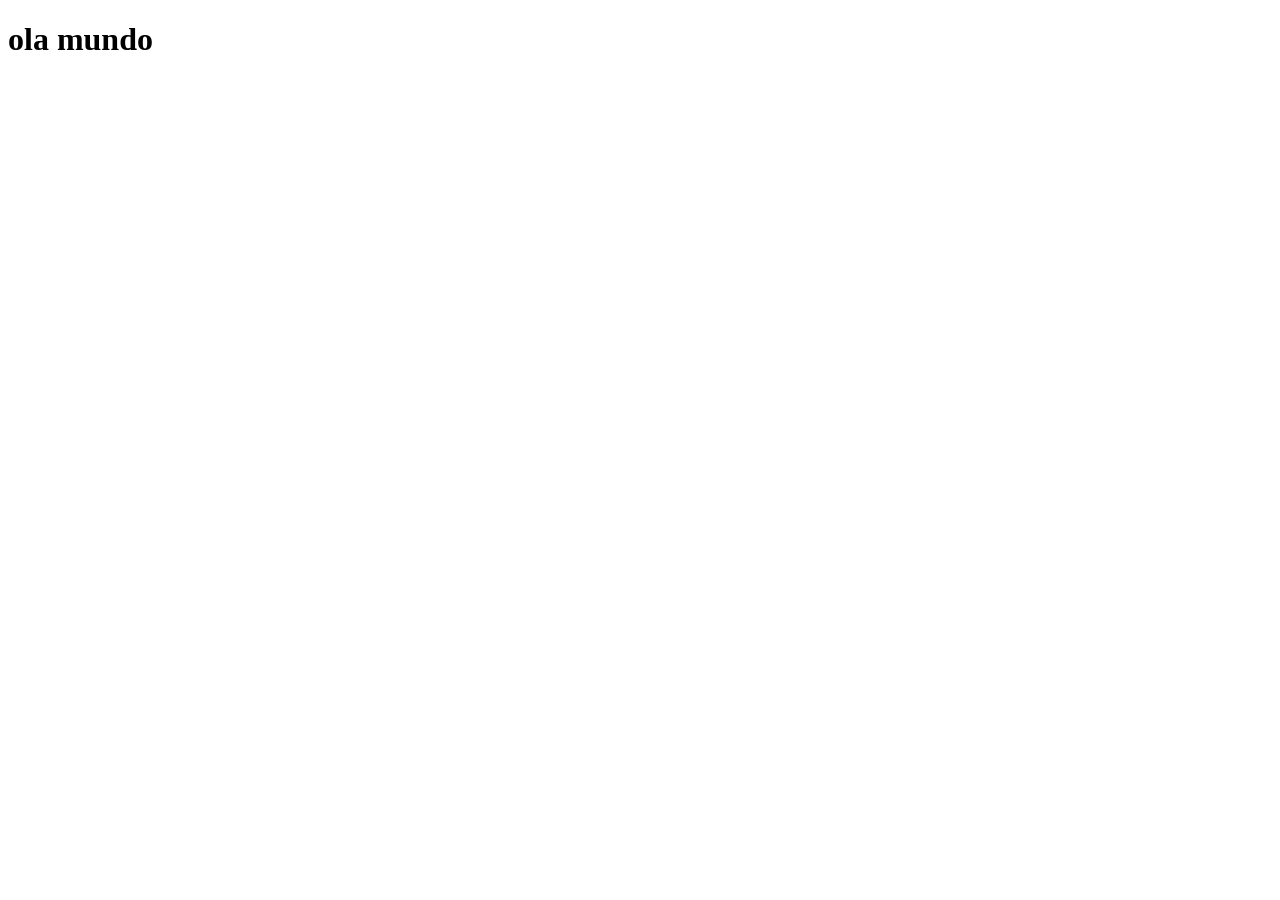
==== index.html @ 39245298 "Criei meu repositório local do projeto social" ====
<!DOCTYPE html>
<html lang="pt-br">
<head>
    <meta charset="UTF-8">
    <meta name="viewport" content="width=device-width, initial-scale=1.0">
    <title>Projeto de Redes Sociais</title>
</head>
<body>
    <h1>ola mundo</h1>
    
</body>
</html>
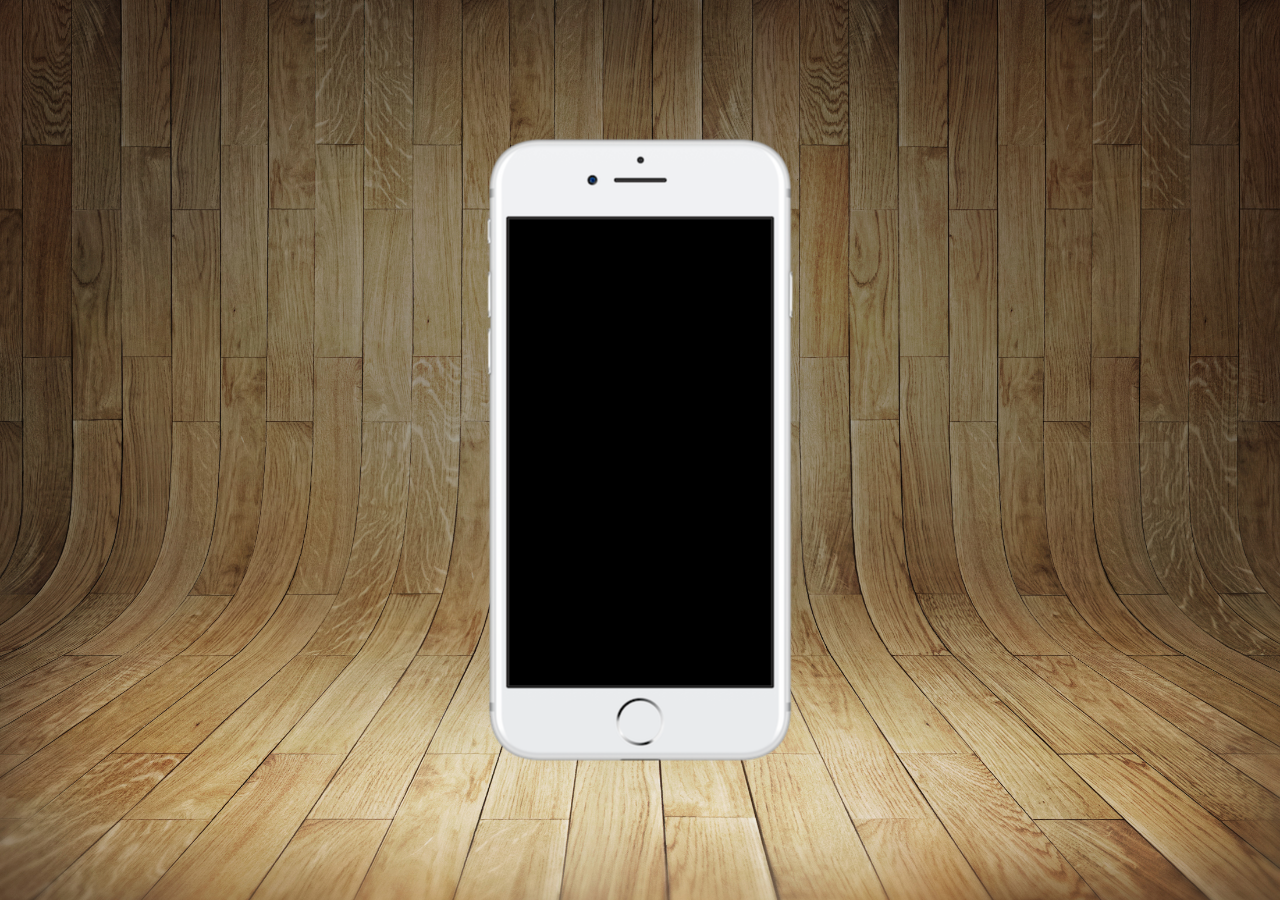
==== commit 999ca9b7: "criando o fundo do projeto social" ====
--- a/index.html
+++ b/index.html
@@ -4,9 +4,17 @@
     <meta charset="UTF-8">
     <meta name="viewport" content="width=device-width, initial-scale=1.0">
     <title>Projeto de Redes Sociais</title>
+    <link rel="stylesheet" href="estilos/style.css">
 </head>
 <body>
-    <h1>ola mundo</h1>
+    <main>
+        <section id="telefone">
+
+        </section>
+        <section id="redes-sociais">
+
+        </section>
+    </main>
     
 </body>
 </html>
--- a/estilos/style.css
+++ b/estilos/style.css
@@ -0,0 +1,37 @@
+@charset "utf-8";
+
+* {
+    margin: 0px;
+    padding: 0px;
+    font-family: Arial, Helvetica, sans-serif;
+}
+
+html, body {
+    height: 100vh;
+    width: 100vw;
+    background-color: black;
+}
+
+body {
+    background: url('../imagens/fundo-madeira.jpg') no-repeat top center;
+    background-size: cover;
+    background-attachment: fixed;
+}
+
+main {
+    position: relative;
+    height: 100vh;
+    
+}
+
+section#telefone {
+    position: absolute;
+    top: 50%;
+    left: 50%;
+    transform: translate(-50%, -50%);
+
+    height: 627px;
+    width: 311px;
+    background-color: blue;
+    background: url('../imagens/frame-iphone.png')no-repeat;
+}
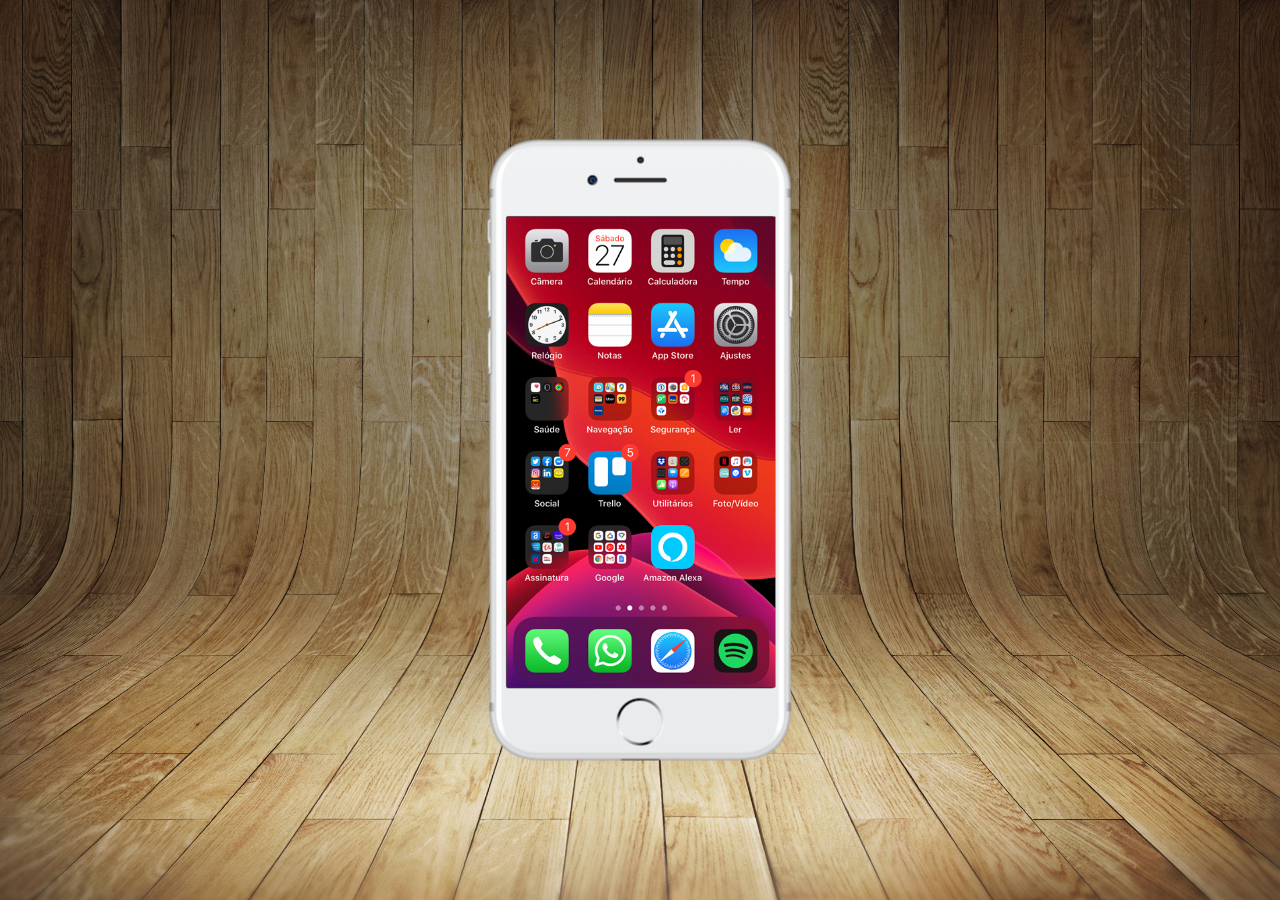
==== commit 19ab0e46: "Criei a tela home" ====
--- a/index.html
+++ b/index.html
@@ -9,7 +9,7 @@
 <body>
     <main>
         <section id="telefone">
-
+            <iframe src="home.html" name="tela" id="tela" frameborder="0"></iframe>
         </section>
         <section id="redes-sociais">
 
--- a/estilos/style.css
+++ b/estilos/style.css
@@ -34,4 +34,12 @@
     width: 311px;
     background-color: blue;
     background: url('../imagens/frame-iphone.png')no-repeat;
+}
+
+iframe#tela {
+    position: relative;
+    top: 80px;
+    left: 22px;
+    width: 269px;
+    height: 471px;
 }
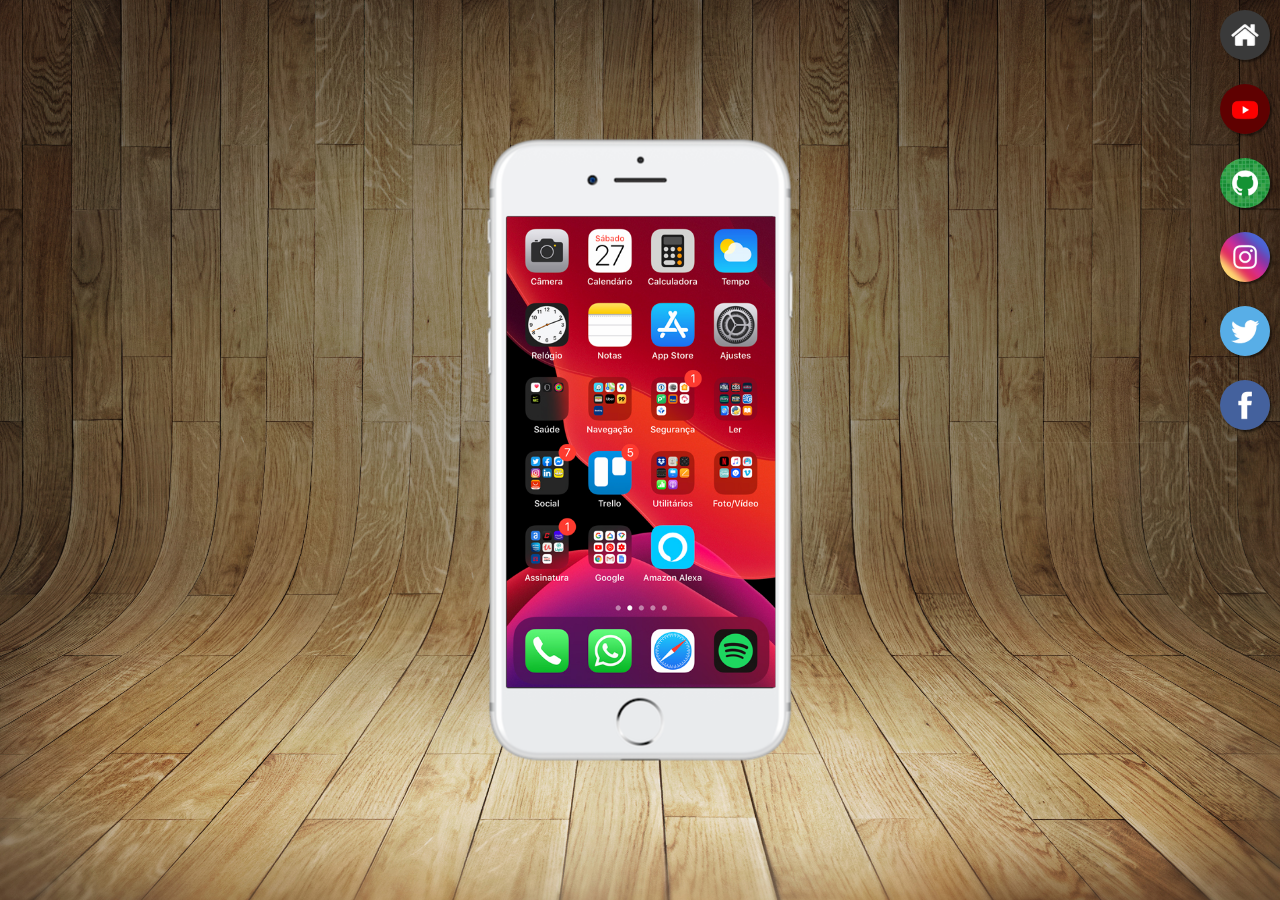
==== commit c4602f24: "Criei os botões na lateral" ====
--- a/index.html
+++ b/index.html
@@ -9,10 +9,17 @@
 <body>
     <main>
         <section id="telefone">
-            <iframe src="home.html" name="tela" id="tela" frameborder="0"></iframe>
+            <iframe src="home.html" name="tela" id="tela" frameborder="0"> 
+                Seu navegador não é compativel com isso
+            </iframe>
         </section>
         <section id="redes-sociais">
-
+            <a href="#" target="tela"><img src="imagens/logo-home.jpg" alt=""></a><br>
+            <a href="#" target="tela"><img src="imagens/logo-youtube.jpg" alt=""></a><br>
+            <a href="#" target="tela"><img src="imagens/logo-github.jpg" alt=""></a><br>
+            <a href="#" target="tela"><img src="imagens/logo-instagram.jpg" alt=""></a><br>
+            <a href="#" target="tela"><img src="imagens/logo-twitter.jpg" alt=""></a><br>
+            <a href="#" target="tela"><img src="imagens/logo-facebook.jpg" alt=""></a><br>
         </section>
     </main>
     
--- a/estilos/style.css
+++ b/estilos/style.css
@@ -42,4 +42,22 @@
     left: 22px;
     width: 269px;
     height: 471px;
+}
+
+section#redes-sociais {
+    text-align: right;
+}
+section#redes-sociais img {
+    width: 50px;
+    margin: 10px;
+    border-radius: 50px;
+    box-shadow: 2px 2px 2px rgba(0, 0, 0, 0.473);
+    box-sizing: border-box;
+}
+
+section#redes-sociais img:hover {
+    border: 2px solid rgba(255, 255, 255, 0.616) ;
+    transform: translate(-3px, -3px);
+    box-shadow: 5px 5px 10px rgba(0, 0, 0, 0.541);
+    transition: transform 0.5s, border 1s;
 }
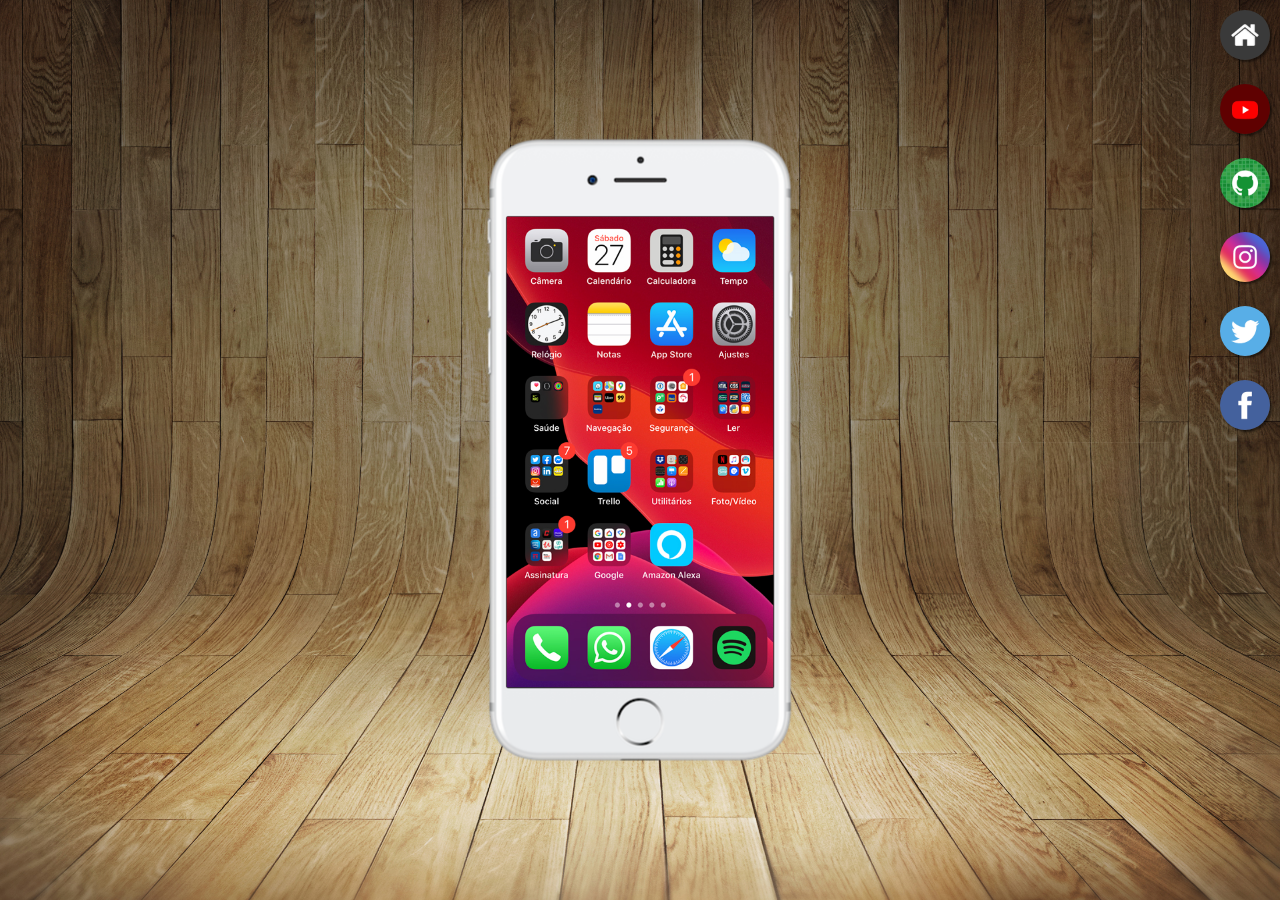
==== commit 7e795f83: "fiz os links para cada botão" ====
--- a/index.html
+++ b/index.html
@@ -15,11 +15,11 @@
         </section>
         <section id="redes-sociais">
             <a href="#" target="tela"><img src="imagens/logo-home.jpg" alt=""></a><br>
-            <a href="#" target="tela"><img src="imagens/logo-youtube.jpg" alt=""></a><br>
-            <a href="#" target="tela"><img src="imagens/logo-github.jpg" alt=""></a><br>
-            <a href="#" target="tela"><img src="imagens/logo-instagram.jpg" alt=""></a><br>
-            <a href="#" target="tela"><img src="imagens/logo-twitter.jpg" alt=""></a><br>
-            <a href="#" target="tela"><img src="imagens/logo-facebook.jpg" alt=""></a><br>
+            <a href="youtube.html" target="tela"><img src="imagens/logo-youtube.jpg" alt=""></a><br>
+            <a href="github.html" target="tela"><img src="imagens/logo-github.jpg" alt=""></a><br>
+            <a href="instagran.html" target="tela"><img src="imagens/logo-instagram.jpg" alt=""></a><br>
+            <a href="twitter.html" target="tela"><img src="imagens/logo-twitter.jpg" alt=""></a><br>
+            <a href="facebook.html" target="tela"><img src="imagens/logo-facebook.jpg" alt=""></a><br>
         </section>
     </main>
     
--- a/estilos/style.css
+++ b/estilos/style.css
@@ -40,7 +40,7 @@
     position: relative;
     top: 80px;
     left: 22px;
-    width: 269px;
+    width: 267px;
     height: 471px;
 }
 
